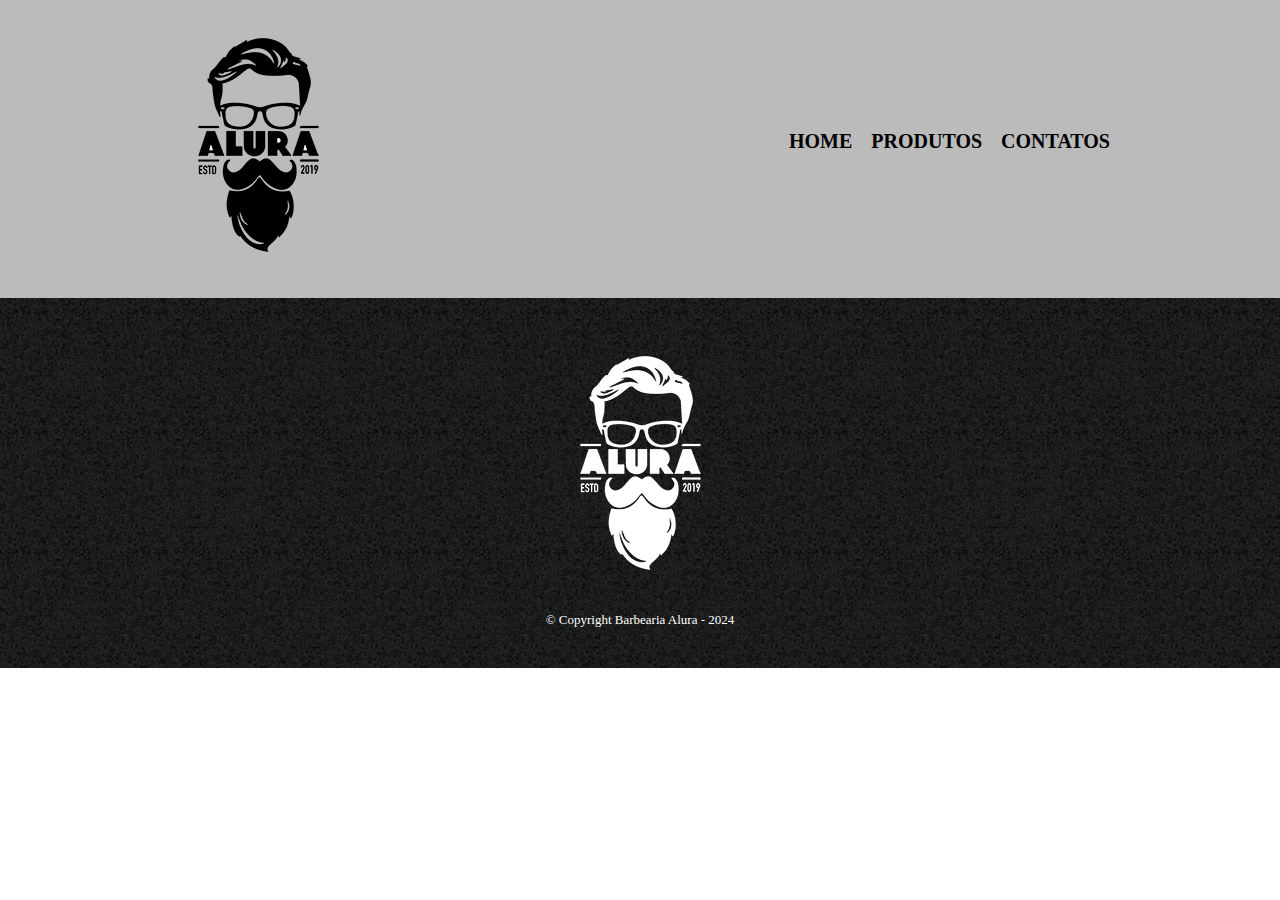
==== contatos.html @ 725e79b6 "02/04" ====
<!DOCTYPE html>
<html lang="pt-br">
<head>
    <meta charset="UTF-8">
    <meta name="viewport" content="width=device-width, initial-scale=1.0">
    <link rel="stylesheet"  href="style.css">
    <title>Contatos</title>
</head>
<body>

    <header>
        <div class="caixa">
        <h1><img src="logo.png" alt="Logo da Barbearia"></h1>
<nav>
    <ul>
        <li> <a href="index.html">Home</a></li>
        <li><a href="produtos.html">Produtos</a></li>
        <li> <a href="contatos.html">Contatos</a></li>
    </ul>
</nav>
</div>
    </header>

    <footer>
        <img src="logo-branco.png" alt="Logo da Barbearia Alura">
        <p class="copyright"> &copy; Copyright Barbearia Alura - 2024</p>
    </footer>
        
    </body>
    </html>
---- style.css ----
*{
    padding: 0px;
    margin: 0px;
    box-sizing: border-box;
}

header{
    background-color: #bbbbbb;
    padding: 20px 0;
}

.caixa{
    position: relative;
    width: 940px;
    margin: 0 auto;
}

nav{
    position: absolute;
    top: 110px;
    right: 0;
}

nav li{
    display: inline-block;
    margin: 0 0 0 15px;
}

nav a{
    display: inline-block;
    text-transform: uppercase;
    color: black;
    font-weight: bold;
    font-size: 20px;
    text-decoration: none;
}

nav a:hover{
    color: #c78c19;
    text-decoration: underline;
}

.produtos {
    width: 940px;
    margin: 0 auto;
    padding: 50px 0;
}

.produtos li{
    display: inline-block;
    text-align: center;
    width: 30%;
    vertical-align: top;
    margin: 0 1.2%;
    padding: 30px 20px;
    border: 2px solid black;
    border-radius: 10px;
}

.produtos li:hover{
    border-color: #c78c19;
}

.produtos li:hover h2{
    font-size: 31px
}

.produtos h2{
    font-size: 30px;
    font-weight: bold;
}

.produto-descricao{
    font-size: 18px;
}

.produto-preco{
    font-size: 22px;
    font-weight: bold;
}

footer{
    text-align: center;
    background: url("bg.jpg");
    padding: 40px 0;
}

.copyright{
    color: white;
    font-size: 13px;
    margin: 20px 0 0;
}
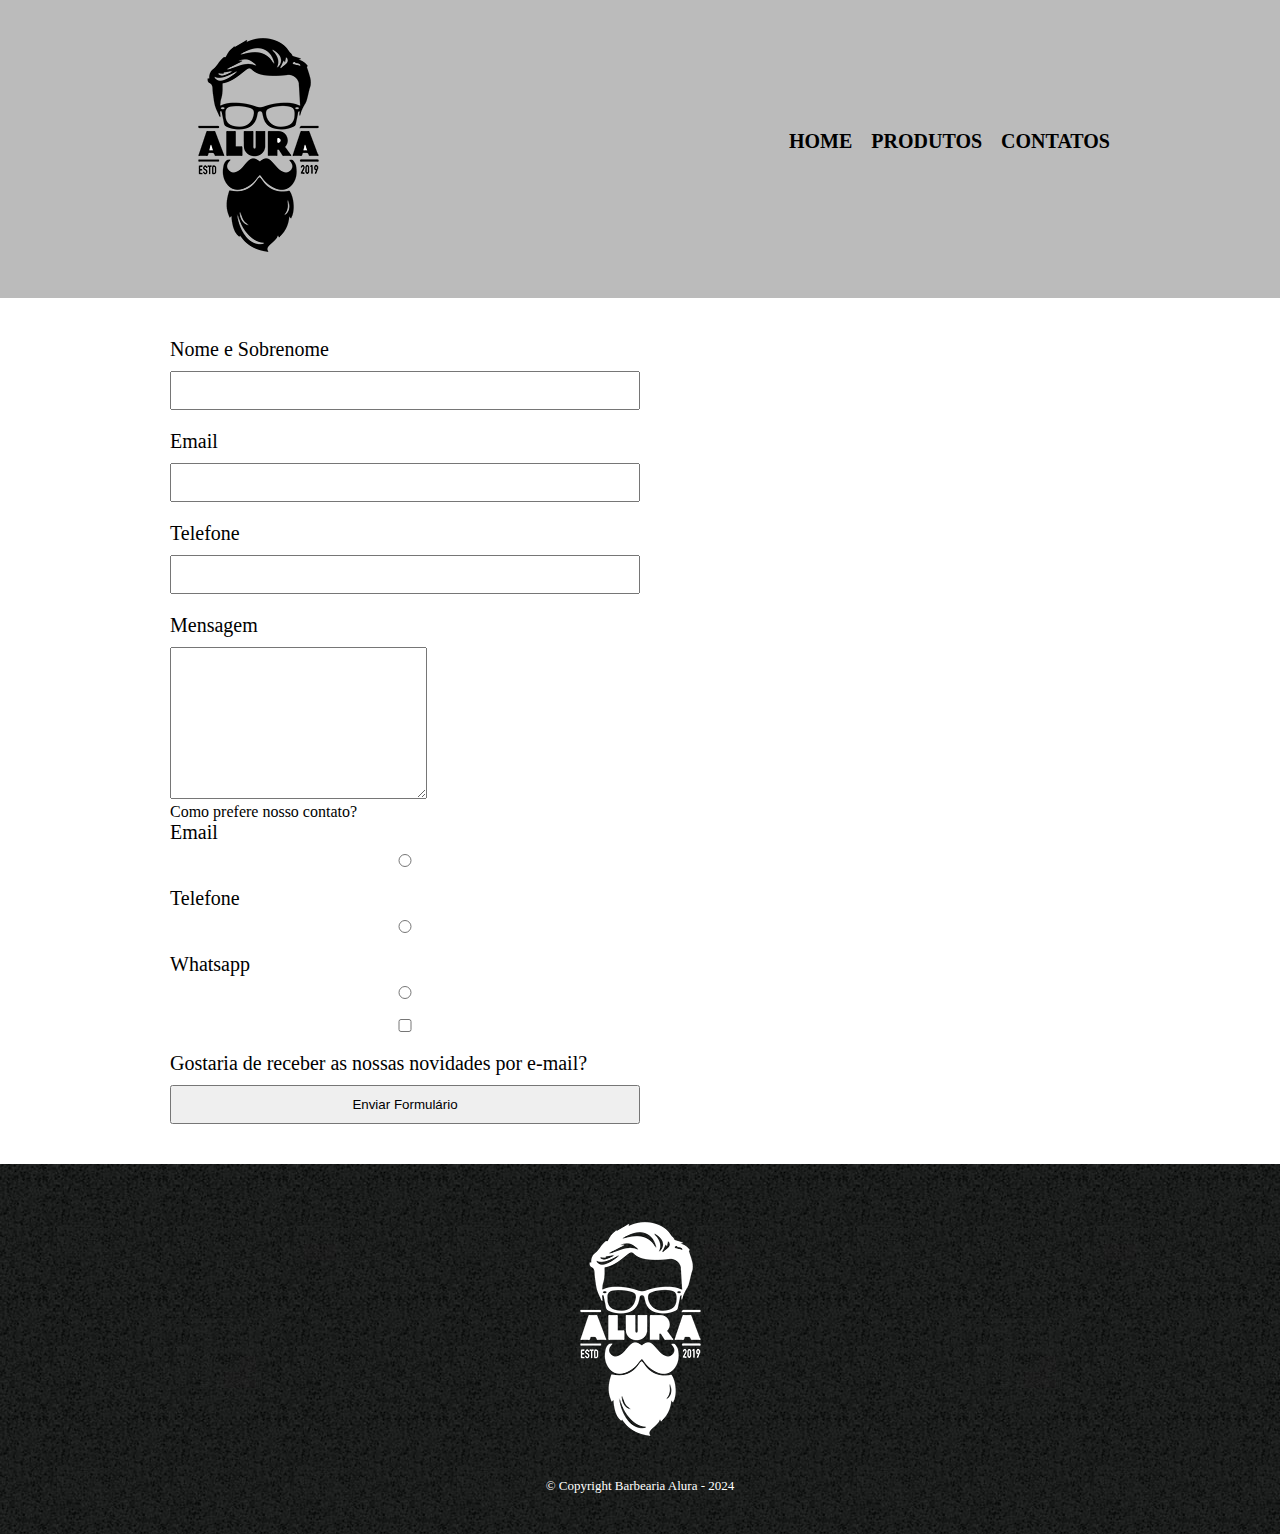
==== commit b9a486cd: "Add files via upload" ====
--- a/contatos.html
+++ b/contatos.html
@@ -21,6 +21,38 @@
 </div>
     </header>
 
+    <main>
+       <form>
+          <label for="nomeSobrenome">Nome e Sobrenome</label>
+          <input type="text" id="nomeSobrenome">
+
+          <label for="email">Email</label>
+          <input type="text" id="email">
+
+          <label for="telefone">Telefone</label>
+          <input type="text" id="telefone">
+
+          <label for="mensagem">Mensagem</label>
+          <textarea name="" id="mensagem" cols="30" rows="10"></textarea>
+
+          <div>
+            <p>Como prefere nosso contato?</p>
+            <label for="radio-email">Email</label>
+            <input type="radio" name="contatos" id="radio-email">
+
+            <label for="radio-telfone">Telefone</label>
+            <input type="radio" name="contatos" id="radio-telefone">
+
+            <label for="radio-whatsapp">Whatsapp</label>
+            <input type="radio" name="contatos" id="radio-whatsapp">
+          </div>
+
+          <label><input type="checkbox" name="" id="">Gostaria de receber as nossas novidades por e-mail?</label>
+
+          <input type="submit" value="Enviar Formulário">
+       </form>
+    </main>
+
     <footer>
         <img src="logo-branco.png" alt="Logo da Barbearia Alura">
         <p class="copyright"> &copy; Copyright Barbearia Alura - 2024</p>
--- a/style.css
+++ b/style.css
@@ -89,4 +89,26 @@
     color: white;
     font-size: 13px;
     margin: 20px 0 0;
+}
+
+main{
+    width: 940px;
+    margin: 0 auto;
+}
+
+form{
+    margin: 40px 0;
+}
+
+form label{
+    display: block;
+    font-size: 20px;
+    margin-bottom: 10px;
+}
+
+form input{
+    display: block;
+    margin-bottom: 20px;
+    padding: 10px 25px;
+    width: 50%;
 }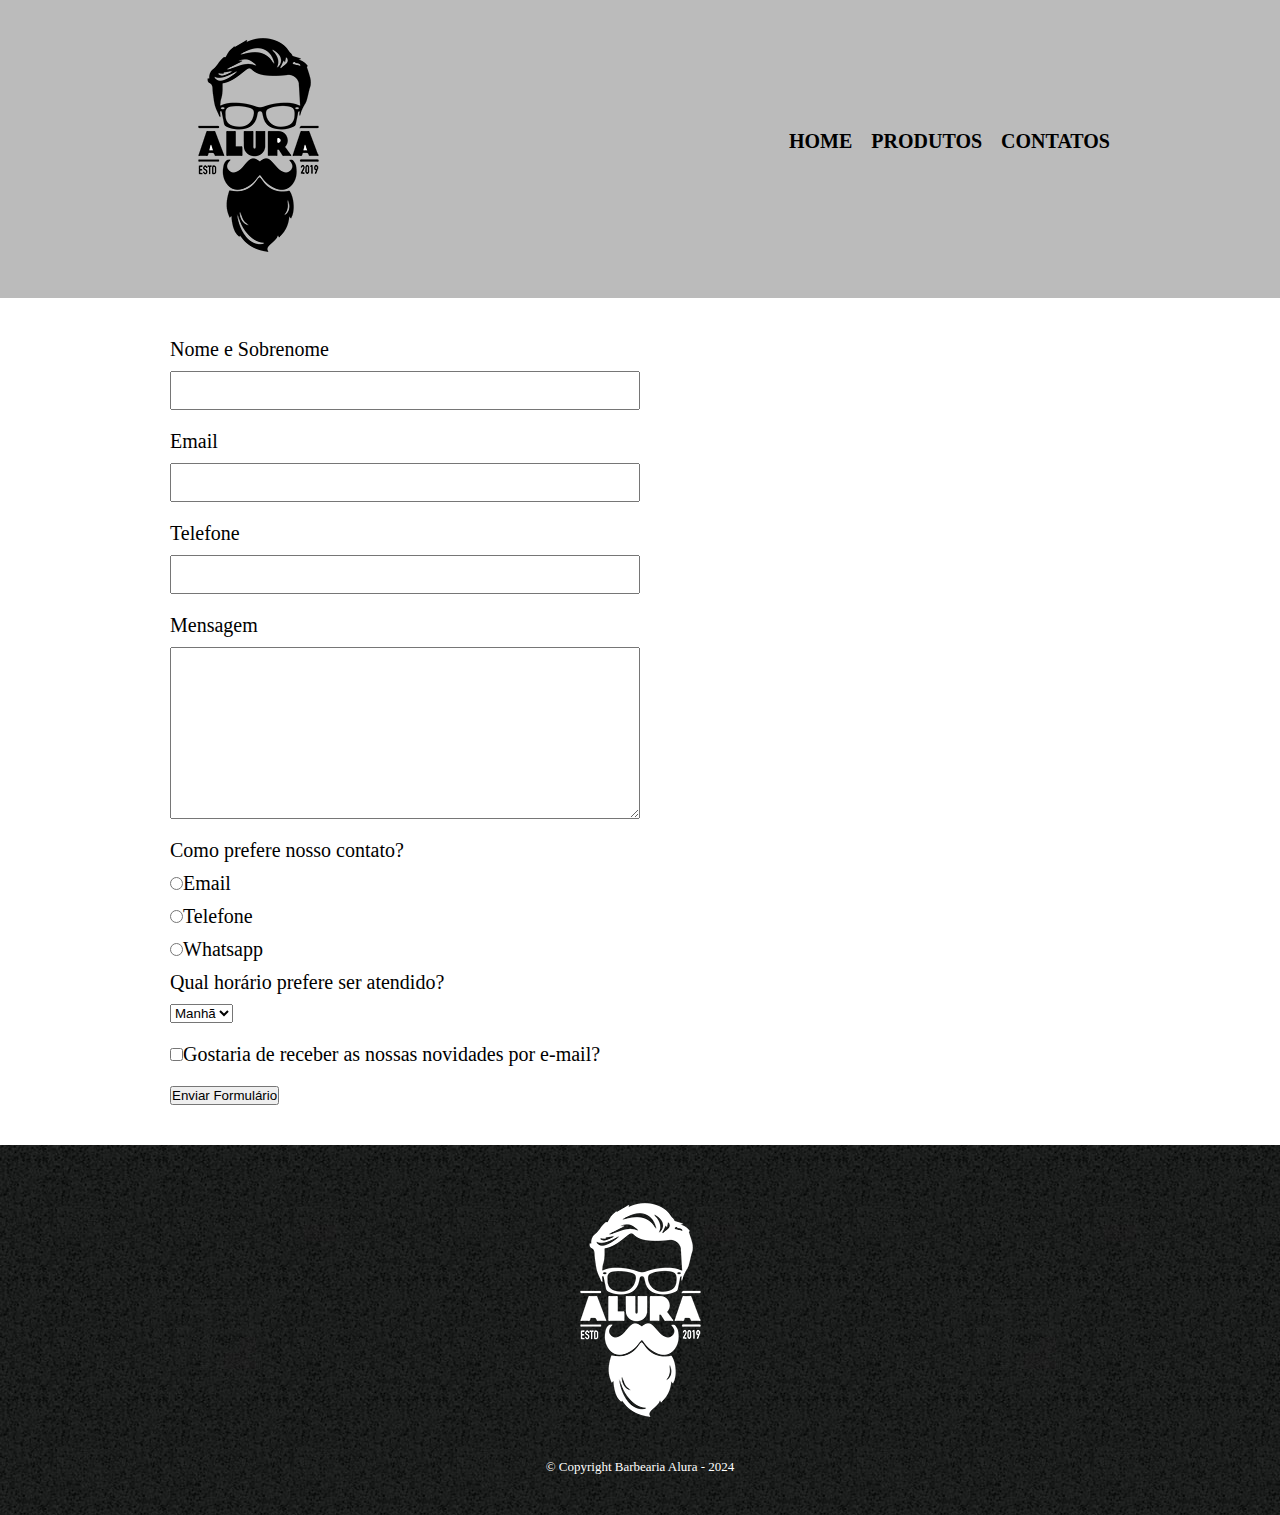
==== commit 0b5e8ede: "16/04" ====
--- a/contatos.html
+++ b/contatos.html
@@ -24,30 +24,34 @@
     <main>
        <form>
           <label for="nomeSobrenome">Nome e Sobrenome</label>
-          <input type="text" id="nomeSobrenome">
+          <input type="text" id="nomeSobrenome" class="input-padrao">
 
           <label for="email">Email</label>
-          <input type="text" id="email">
+          <input type="text" id="email"  class="input-padrao">
 
           <label for="telefone">Telefone</label>
-          <input type="text" id="telefone">
+          <input type="text" id="telefone"  class="input-padrao">
 
           <label for="mensagem">Mensagem</label>
-          <textarea name="" id="mensagem" cols="30" rows="10"></textarea>
+          <textarea name="" id="mensagem" cols="64" rows="10" class="input-padrao"></textarea>
 
           <div>
             <p>Como prefere nosso contato?</p>
-            <label for="radio-email">Email</label>
-            <input type="radio" name="contatos" id="radio-email">
+            <label for="radio-email">  <input type="radio" name="contatos" id="radio-email">Email</label>
 
-            <label for="radio-telfone">Telefone</label>
-            <input type="radio" name="contatos" id="radio-telefone">
+            <label for="radio-telfone"> <input type="radio" name="contatos" id="radio-telefone">Telefone</label>
 
-            <label for="radio-whatsapp">Whatsapp</label>
-            <input type="radio" name="contatos" id="radio-whatsapp">
+            <label for="radio-whatsapp"> <input type="radio" name="contatos" id="radio-whatsapp">Whatsapp</label>
           </div>
-
-          <label><input type="checkbox" name="" id="">Gostaria de receber as nossas novidades por e-mail?</label>
+<div>
+    <p>Qual horário prefere ser atendido?</p>
+    <select>
+        <option>Manhã</option>
+        <option>Tarde</option>
+        <option>Noite</option>
+    </select>
+</div>
+          <label class="checkbox"><input type="checkbox" name="" id="">Gostaria de receber as nossas novidades por e-mail?</label>
 
           <input type="submit" value="Enviar Formulário">
        </form>
--- a/style.css
+++ b/style.css
@@ -100,15 +100,19 @@
     margin: 40px 0;
 }
 
-form label{
+form label, form p{
     display: block;
     font-size: 20px;
     margin-bottom: 10px;
 }
 
-form input{
+.input-padrao{
     display: block;
     margin-bottom: 20px;
     padding: 10px 25px;
     width: 50%;
+}
+
+.checkbox{
+    margin: 20px 0;
 }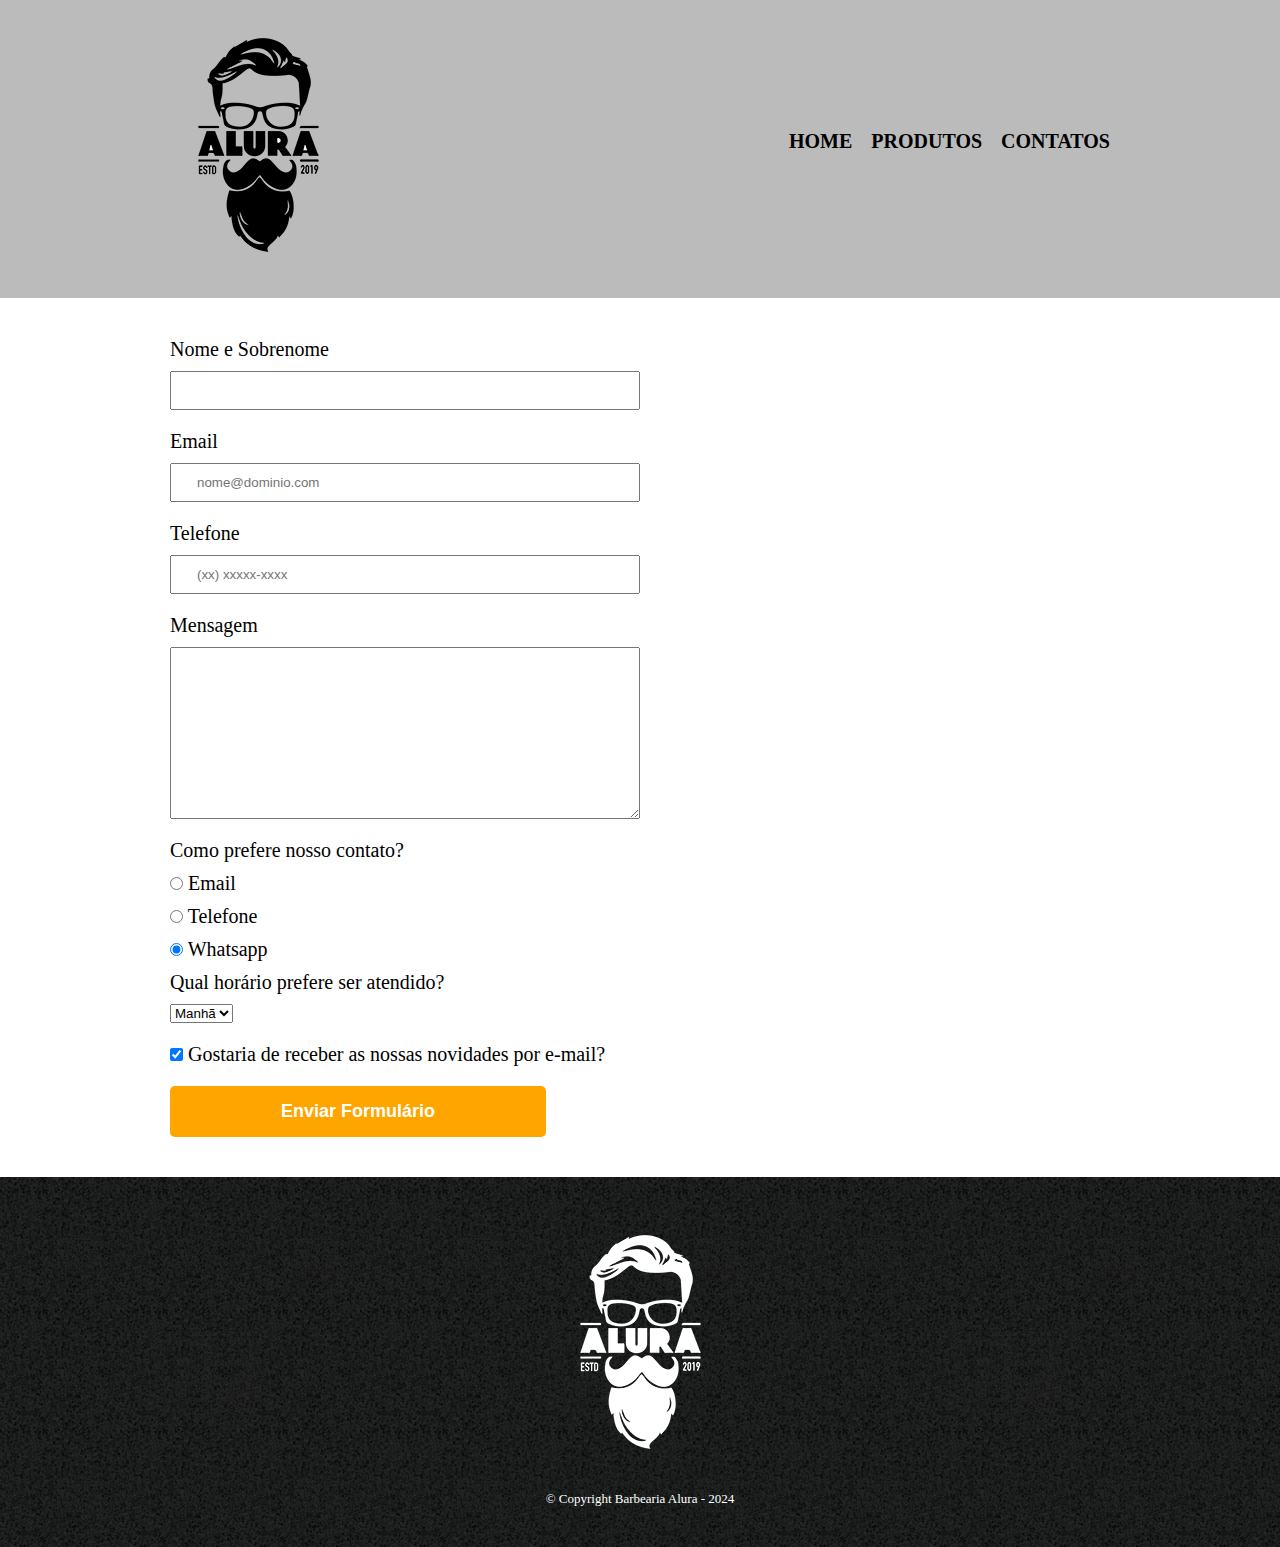
==== commit 55509b68: "23/04" ====
--- a/contatos.html
+++ b/contatos.html
@@ -24,24 +24,24 @@
     <main>
        <form>
           <label for="nomeSobrenome">Nome e Sobrenome</label>
-          <input type="text" id="nomeSobrenome" class="input-padrao">
+          <input type="text" id="nomeSobrenome" class="input-padrao" required>
 
           <label for="email">Email</label>
-          <input type="text" id="email"  class="input-padrao">
+          <input type="email" id="email"  class="input-padrao" required placeholder="nome@dominio.com">
 
           <label for="telefone">Telefone</label>
-          <input type="text" id="telefone"  class="input-padrao">
+          <input type="tel" id="telefone"  class="input-padrao" required placeholder="(xx) xxxxx-xxxx">
 
           <label for="mensagem">Mensagem</label>
-          <textarea name="" id="mensagem" cols="64" rows="10" class="input-padrao"></textarea>
+          <textarea name="" id="mensagem" cols="64" rows="10" class="input-padrao" required></textarea>
 
           <div>
             <p>Como prefere nosso contato?</p>
-            <label for="radio-email">  <input type="radio" name="contatos" id="radio-email">Email</label>
+            <label for="radio-email">  <input type="radio" name="contatos" id="radio-email"> Email</label>
 
-            <label for="radio-telfone"> <input type="radio" name="contatos" id="radio-telefone">Telefone</label>
+            <label for="radio-telfone"> <input type="radio" name="contatos" id="radio-telefone"> Telefone</label>
 
-            <label for="radio-whatsapp"> <input type="radio" name="contatos" id="radio-whatsapp">Whatsapp</label>
+            <label for="radio-whatsapp"> <input type="radio" name="contatos" id="radio-whatsapp" checked> Whatsapp</label>
           </div>
 <div>
     <p>Qual horário prefere ser atendido?</p>
@@ -51,9 +51,9 @@
         <option>Noite</option>
     </select>
 </div>
-          <label class="checkbox"><input type="checkbox" name="" id="">Gostaria de receber as nossas novidades por e-mail?</label>
+          <label class="checkbox"><input type="checkbox" name="" id="" checked> Gostaria de receber as nossas novidades por e-mail?</label>
 
-          <input type="submit" value="Enviar Formulário">
+          <input type="submit" value="Enviar Formulário" class="enviar">
        </form>
     </main>
 
--- a/style.css
+++ b/style.css
@@ -115,4 +115,22 @@
 
 .checkbox{
     margin: 20px 0;
+}
+.enviar{
+    width: 40%;
+    padding: 15px 0;
+    background: orange;
+    color: white;
+    font-weight: bold;
+    font-size: 18px;
+    border: none;
+    border-radius: 5px;
+
+    cursor: pointer;
+    transition: 1s all;
+}
+
+.enviar:hover{
+    background: red;
+    transform: scale(1.2);
 }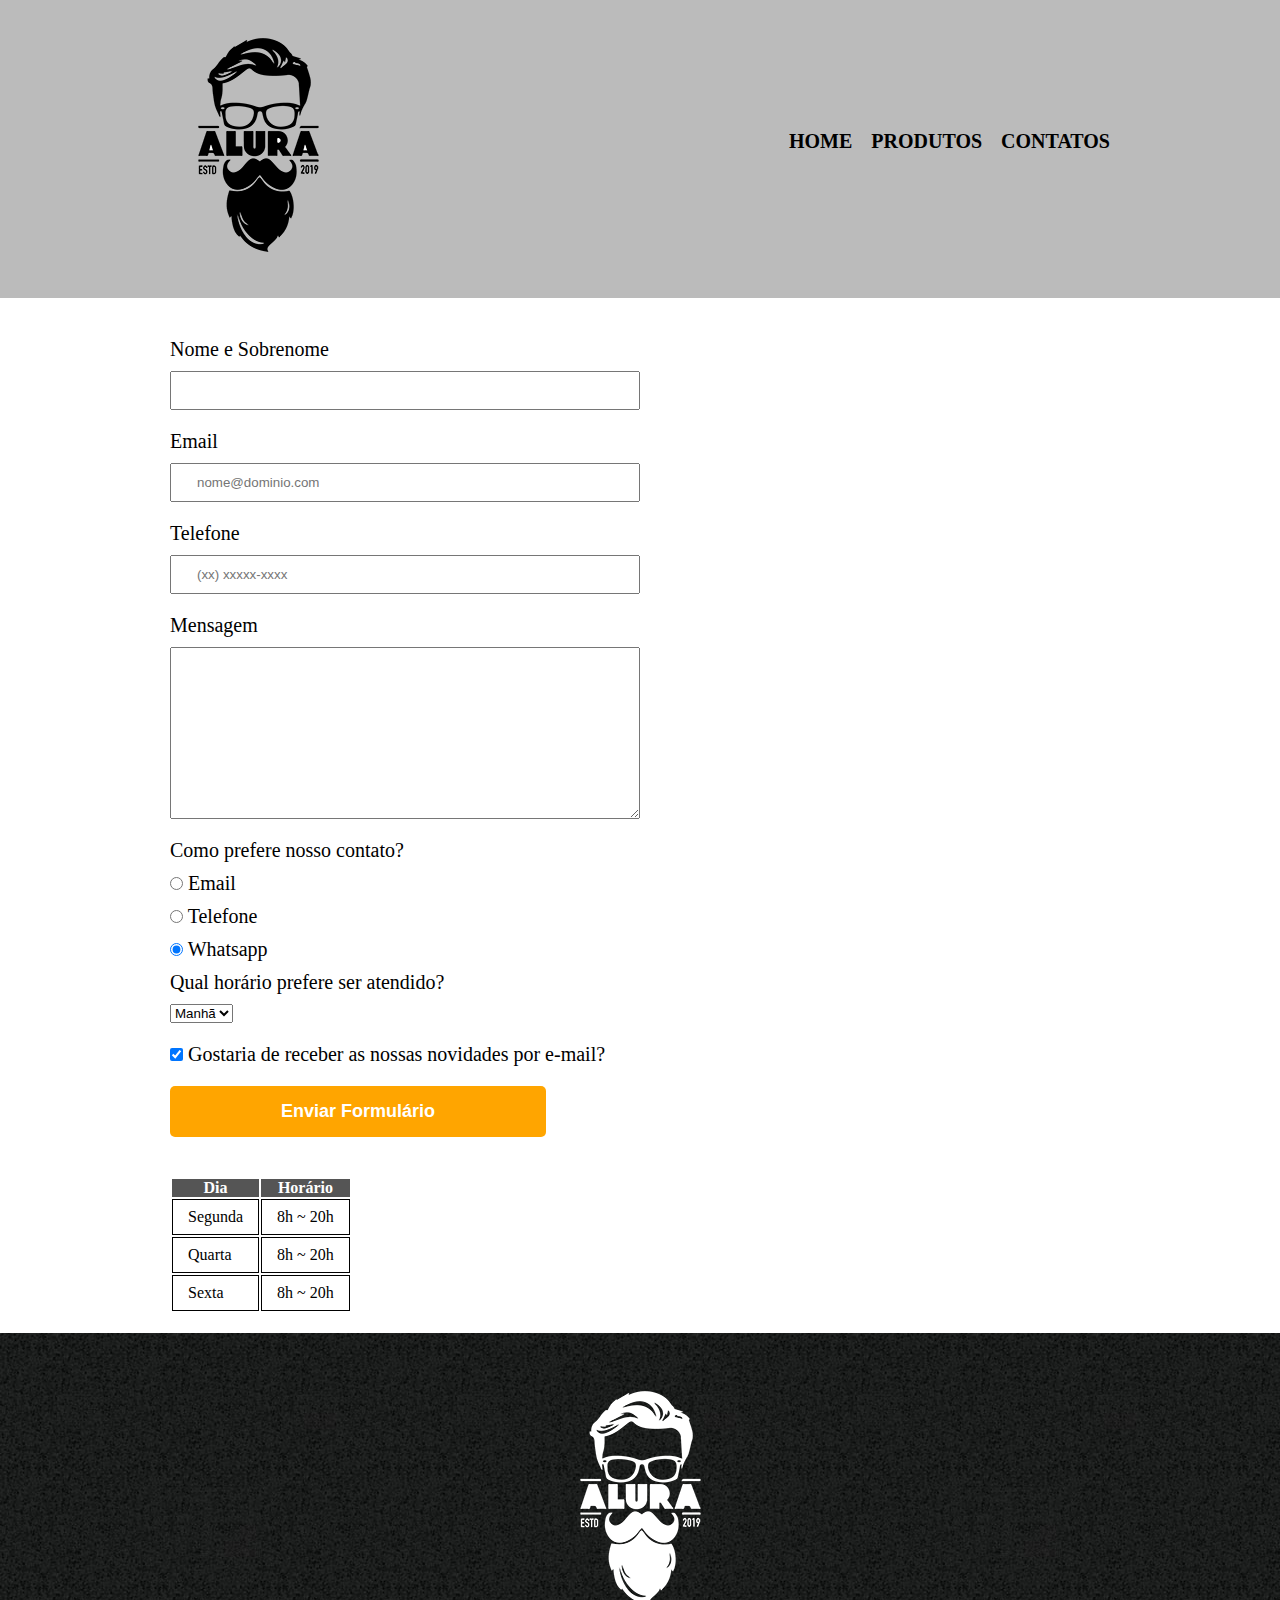
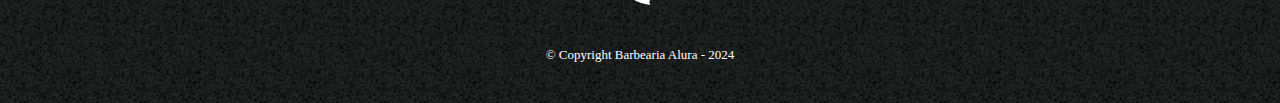
==== commit cfcb9cd8: "30/04" ====
--- a/contatos.html
+++ b/contatos.html
@@ -55,6 +55,30 @@
 
           <input type="submit" value="Enviar Formulário" class="enviar">
        </form>
+
+       <table>
+        <thead>
+            <tr>
+                <th>Dia</th>
+                <th>Horário</th>
+            </tr>
+        </thead>
+
+        <tbody>
+            <tr>
+                <td>Segunda</td>
+                <td>8h ~ 20h</td>
+            </tr>
+            <tr>
+                <td>Quarta</td>
+                <td>8h ~ 20h</td>
+            </tr>
+            <tr>
+                <td>Sexta</td>
+                <td>8h ~ 20h</td>
+            </tr>
+        </tbody>
+       </table>
     </main>
 
     <footer>
--- a/style.css
+++ b/style.css
@@ -133,4 +133,19 @@
 .enviar:hover{
     background: red;
     transform: scale(1.2);
+}
+
+table{
+    margin: 20px 0 20px;
+}
+
+thead{
+    background-color: #555555;
+    color: white;
+    font-weight: bold;
+}
+
+td, tr{
+    border: 1px solid black;
+    padding: 8px 15px;
 }